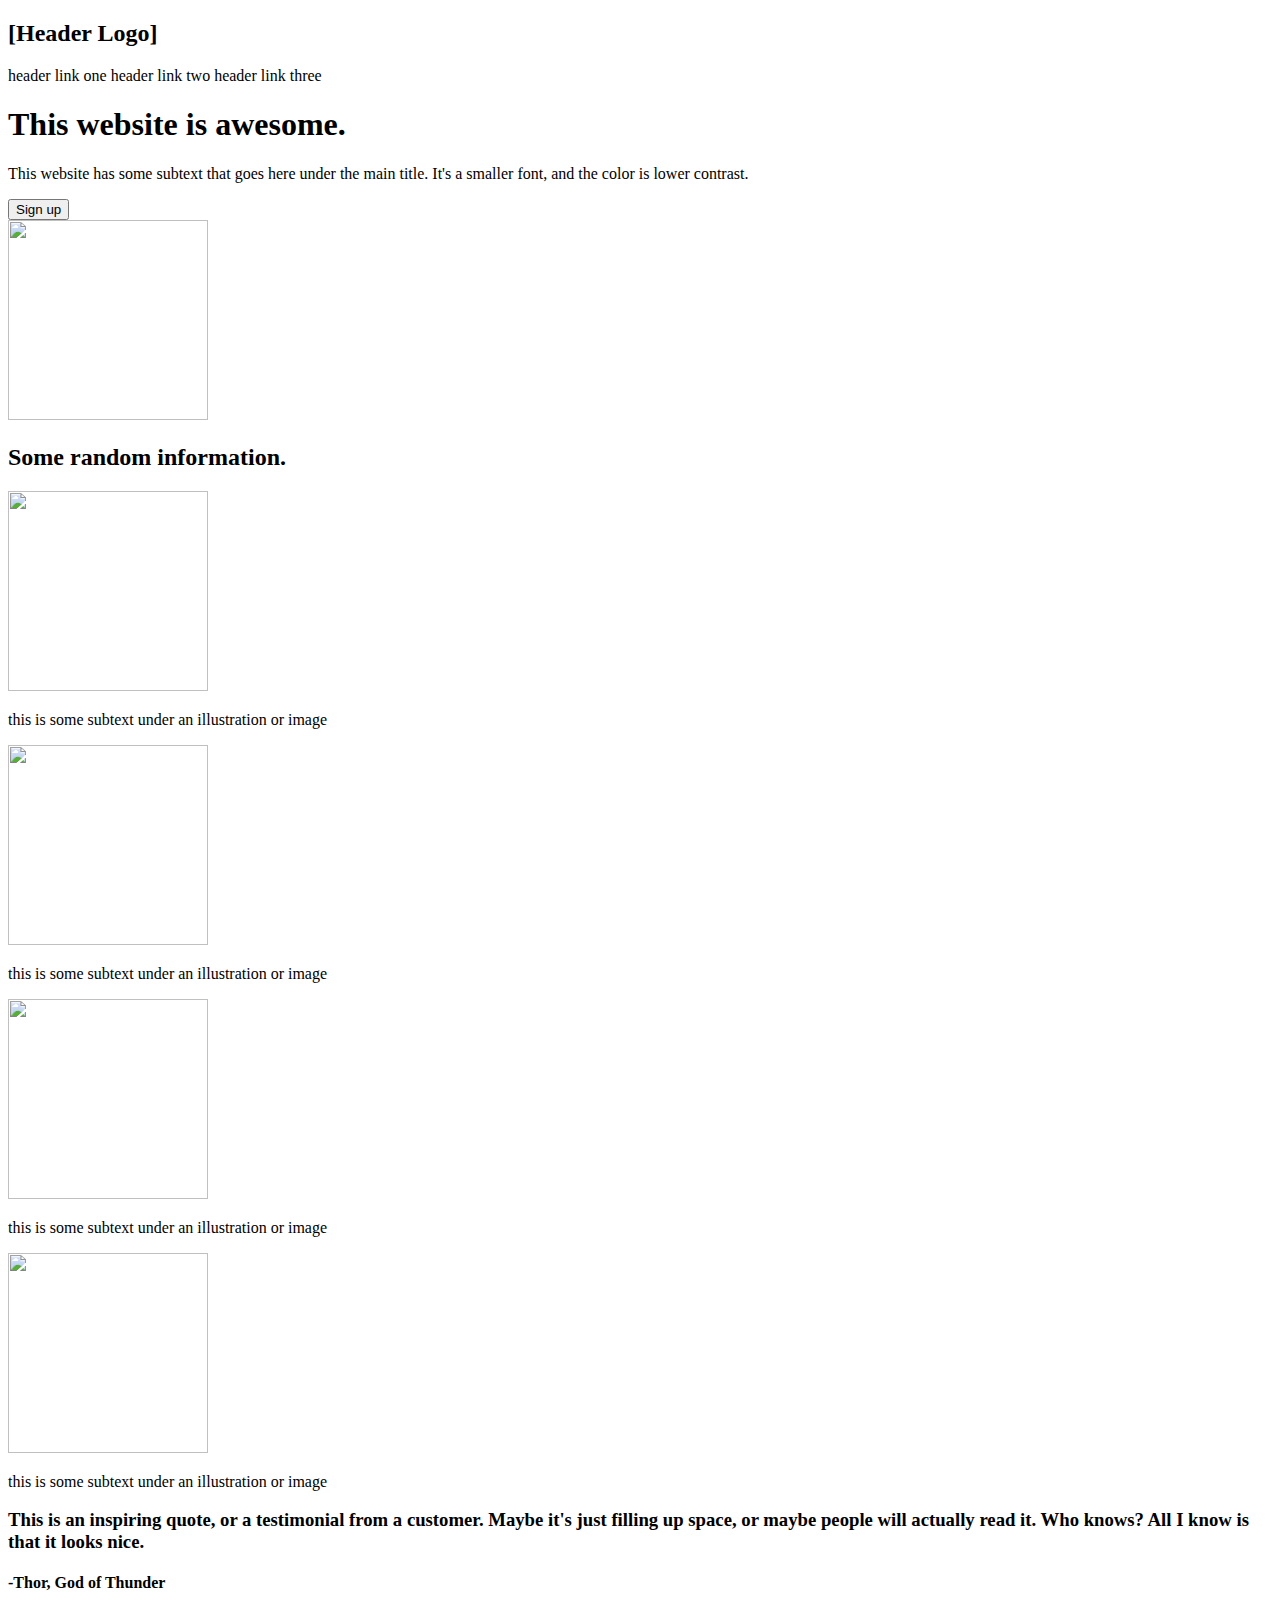
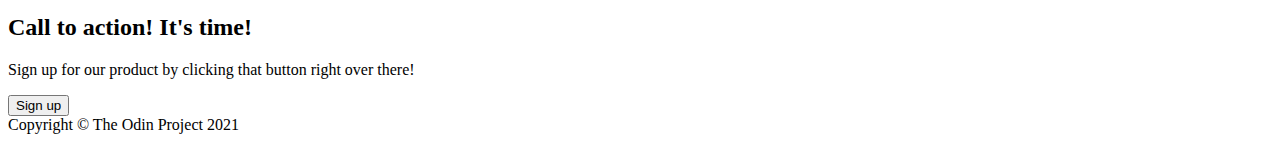
==== index.html @ 1767ffaf "Add a placeholder image from pexels and placeholder width and height in CSS" ====
<!DOCTYPE html>
<html lang="en">

<head>
    <meta charset="UTF-8">
    <meta name="viewport" content="width=device-width, initial-scale=1.0">
    <title>Foundations Landing Page Project</title>
    <link href="style.css" rel="stylesheet">
</head>

<body>
    <header>
        <h2>[Header Logo]</h2>
        <a>header link one</a>
        <a>header link two</a>
        <a>header link three</a>
    </header>

    <div class="hero-text">
        <div>
            <h1>This website is awesome.</h1>
            <p>This website has some subtext that goes here under the main title.
                It's a smaller font, and the color is lower contrast.
            </p>
            <button>Sign up</button>
        </div>
        <img src="https://www.pexels.com/photo/man-playing-with-dogs-on-a-beach-19597529/">
    </div>

    <div class="information">
        <h2>Some random information.</h2>
        <div class="wrapper">
            <div>
                <img src="https://www.pexels.com/photo/man-playing-with-dogs-on-a-beach-19597529/">
                <p>this is some subtext under an illustration or image</p>
            </div>
            <div>
                <img src="https://www.pexels.com/photo/man-playing-with-dogs-on-a-beach-19597529/">
                <p>this is some subtext under an illustration or image</p>
            </div>
            <div>
                <img src="https://www.pexels.com/photo/man-playing-with-dogs-on-a-beach-19597529/">
                <p>this is some subtext under an illustration or image</p>
            </div>
            <div>
                <img src="https://www.pexels.com/photo/man-playing-with-dogs-on-a-beach-19597529/">
                <p>this is some subtext under an illustration or image</p>
            </div>
        </div>
    </div>

    <div class="quote">
        <h3>This is an inspiring quote, or a testimonial from a customer. 
            Maybe it's just filling up space, or maybe people will actually
            read it. Who knows? All I know is that it looks nice.
        </h3>
        <h4>-Thor, God of Thunder</h4>
    </div>

    <div class="call-to-action">
        <section>
            <h2>Call to action! It's time!</h2>
            <p>Sign up for our product by clicking that button right over there!</p>
        </section>
        <button>Sign up</button>
    </div>

    <footer>Copyright © The Odin Project 2021</footer>

</body>

</html>
---- style.css ----
.hero-text {

}

img {
    width: 200px;
    height: 200px;
}
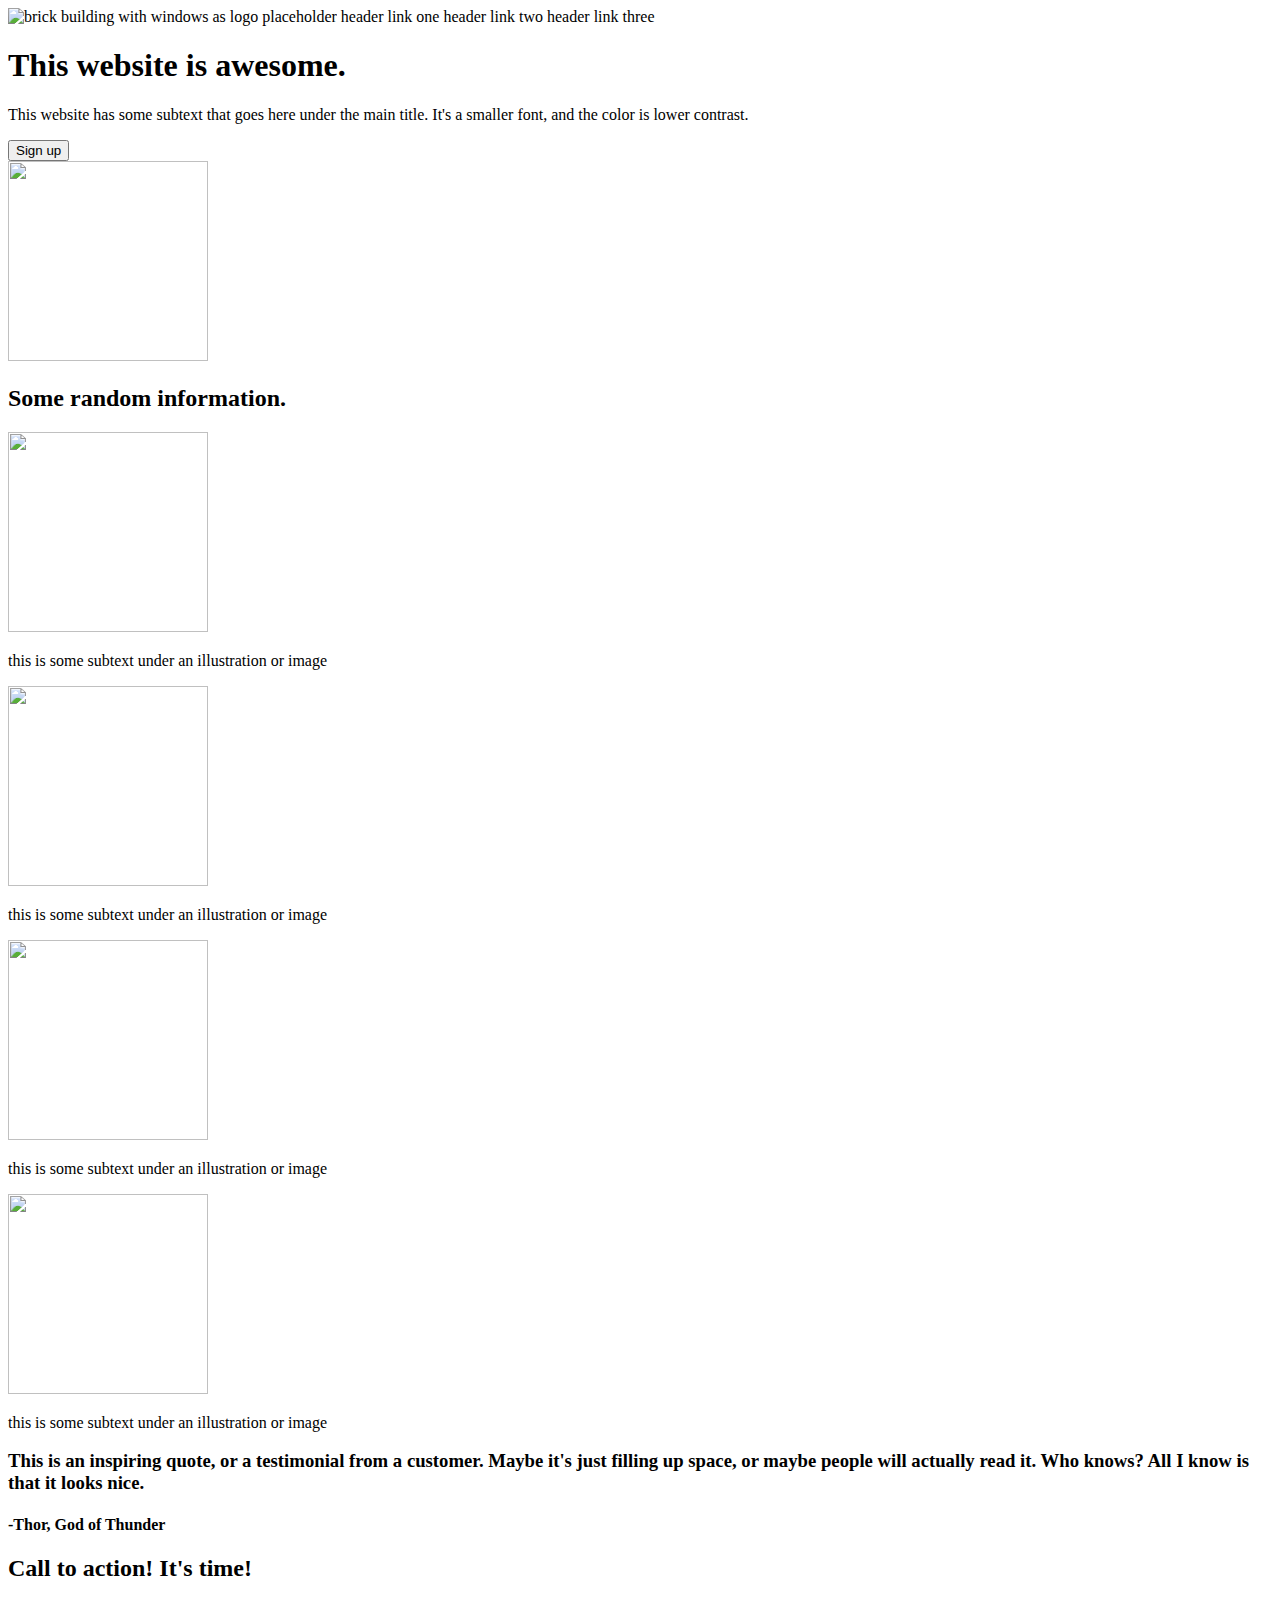
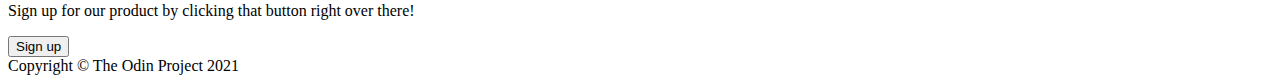
==== commit ae0c601f: "Add image as header logo, credit photographer in README" ====
--- a/index.html
+++ b/index.html
@@ -10,7 +10,7 @@
 
 <body>
     <header>
-        <h2>[Header Logo]</h2>
+        <img src="https://images.pexels.com/photos/8457040/pexels-photo-8457040.jpeg" alt="brick building with windows as logo placeholder">
         <a>header link one</a>
         <a>header link two</a>
         <a>header link three</a>
@@ -24,26 +24,26 @@
             </p>
             <button>Sign up</button>
         </div>
-        <img src="https://www.pexels.com/photo/man-playing-with-dogs-on-a-beach-19597529/">
+        <img src="https://images.pexels.com/photos/19597529/pexels-photo-19597529/free-photo-of-man-playing-with-dogs-on-a-beach.jpeg">
     </div>
 
     <div class="information">
         <h2>Some random information.</h2>
         <div class="wrapper">
             <div>
-                <img src="https://www.pexels.com/photo/man-playing-with-dogs-on-a-beach-19597529/">
+                <img src="https://images.pexels.com/photos/19597529/pexels-photo-19597529/free-photo-of-man-playing-with-dogs-on-a-beach.jpeg">
                 <p>this is some subtext under an illustration or image</p>
             </div>
             <div>
-                <img src="https://www.pexels.com/photo/man-playing-with-dogs-on-a-beach-19597529/">
+                <img src="https://images.pexels.com/photos/19597529/pexels-photo-19597529/free-photo-of-man-playing-with-dogs-on-a-beach.jpeg">
                 <p>this is some subtext under an illustration or image</p>
             </div>
             <div>
-                <img src="https://www.pexels.com/photo/man-playing-with-dogs-on-a-beach-19597529/">
+                <img src="https://images.pexels.com/photos/19597529/pexels-photo-19597529/free-photo-of-man-playing-with-dogs-on-a-beach.jpeg">
                 <p>this is some subtext under an illustration or image</p>
             </div>
             <div>
-                <img src="https://www.pexels.com/photo/man-playing-with-dogs-on-a-beach-19597529/">
+                <img src="https://images.pexels.com/photos/19597529/pexels-photo-19597529/free-photo-of-man-playing-with-dogs-on-a-beach.jpeg">
                 <p>this is some subtext under an illustration or image</p>
             </div>
         </div>
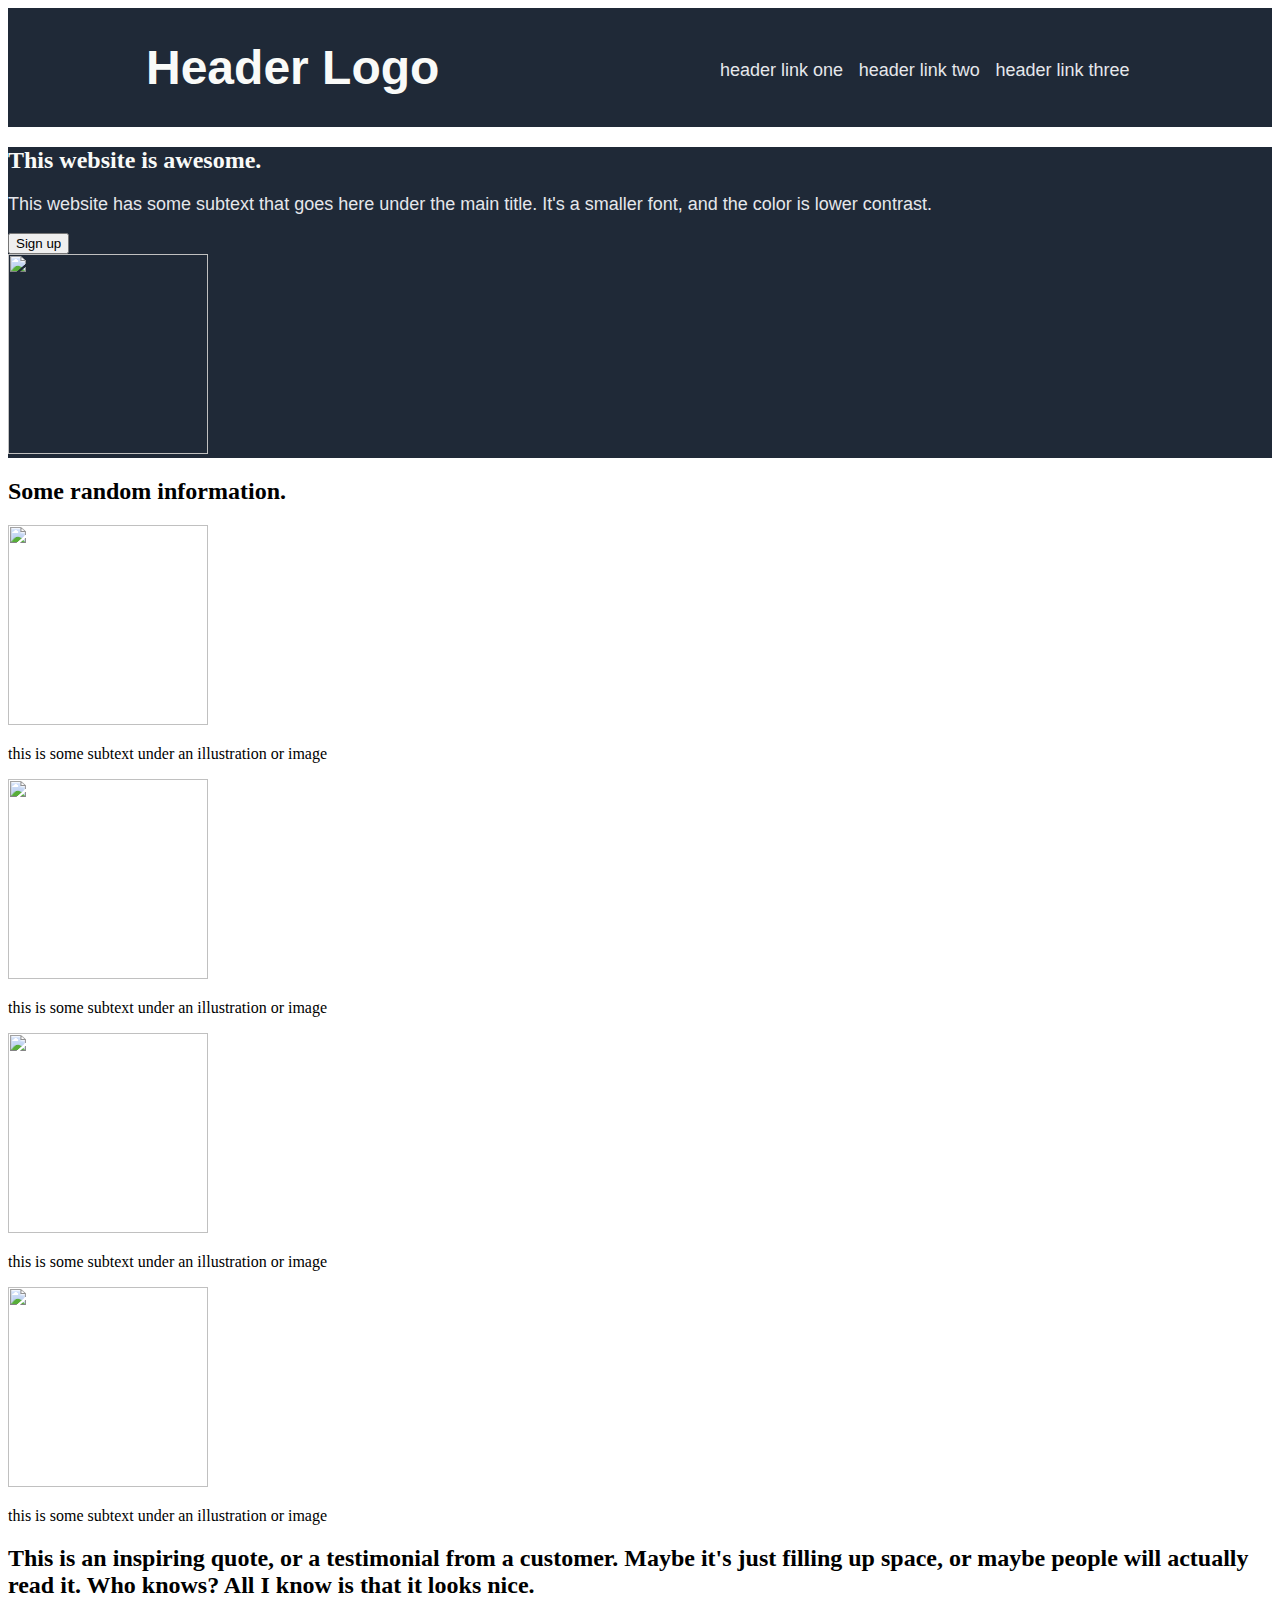
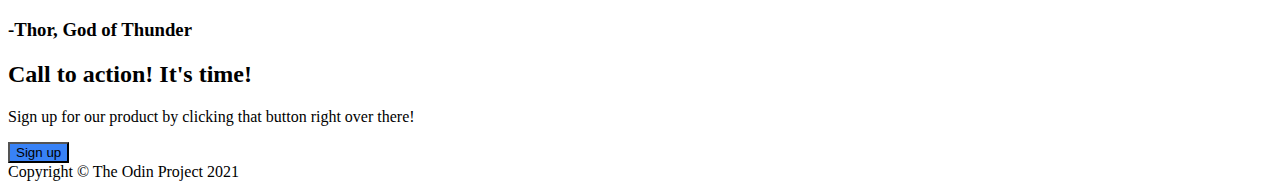
==== commit 5110b75a: "Attempt header, make header logo text" ====
--- a/index.html
+++ b/index.html
@@ -10,15 +10,17 @@
 
 <body>
     <header>
-        <img src="https://images.pexels.com/photos/8457040/pexels-photo-8457040.jpeg" alt="brick building with windows as logo placeholder">
-        <a>header link one</a>
-        <a>header link two</a>
-        <a>header link three</a>
+        <h1>Header Logo</h1>
+        <div class="wrapper">
+            <a>header link one</a>
+            <a>header link two</a>
+            <a>header link three</a>
+        </div>
     </header>
 
     <div class="hero-text">
         <div>
-            <h1>This website is awesome.</h1>
+            <h2>This website is awesome.</h2>
             <p>This website has some subtext that goes here under the main title.
                 It's a smaller font, and the color is lower contrast.
             </p>
@@ -50,11 +52,11 @@
     </div>
 
     <div class="quote">
-        <h3>This is an inspiring quote, or a testimonial from a customer. 
+        <h2>This is an inspiring quote, or a testimonial from a customer. 
             Maybe it's just filling up space, or maybe people will actually
             read it. Who knows? All I know is that it looks nice.
-        </h3>
-        <h4>-Thor, God of Thunder</h4>
+        </h2>
+        <h3>-Thor, God of Thunder</h3>
     </div>
 
     <div class="call-to-action">
--- a/style.css
+++ b/style.css
@@ -1,5 +1,42 @@
+header {
+    background-color: #1F2937;
+    font: 24px Roboto, sans-serif;
+    color: #F9FAF8;
+    display: flex;
+    justify-content: space-around;
+    align-items: center;
+}
+
+header a {
+    font: 18px Roboto, sans-serif;
+    color: #E5E7EB;
+    padding: .25em;
+}
+
 .hero-text {
+    background-color: #1F2937;
+}
 
+.hero-text h2 {
+    font: extra-bold 48px Roboto, sans-serif;
+    color: #F9FAF8;
+}
+
+.hero-text p {
+    font: 18px Roboto, sans-serif;
+    color: #E5E7EB;
+}
+
+.information {
+
+}
+
+.quote {
+
+}
+
+.call-to-action button {
+    background-color: #3882F6;
 }
 
 img {
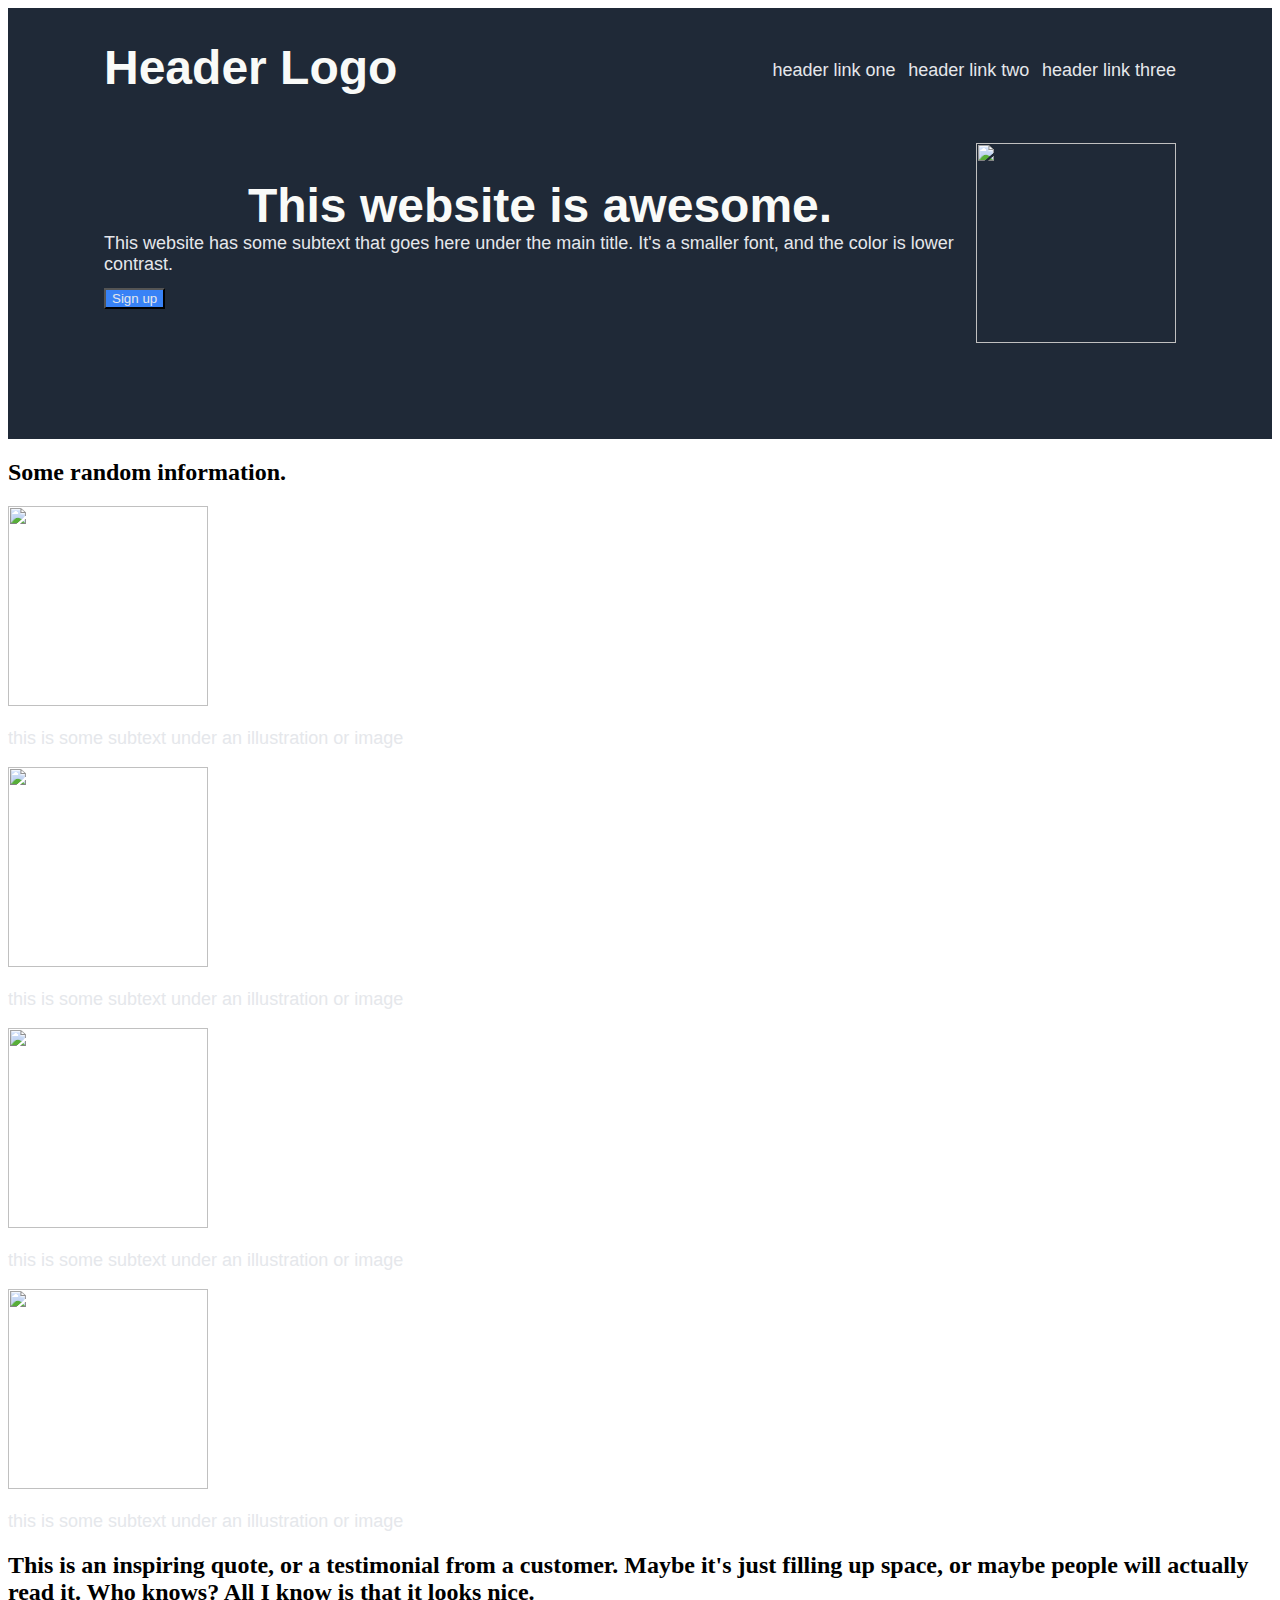
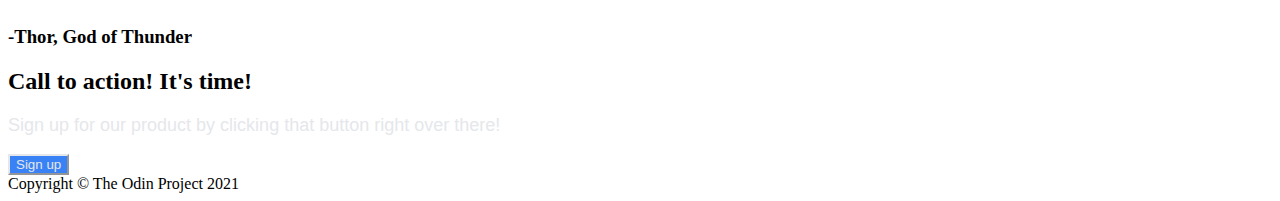
==== commit 6c383d00: "Continue downward from the top, work on hero-text area" ====
--- a/index.html
+++ b/index.html
@@ -19,7 +19,7 @@
     </header>
 
     <div class="hero-text">
-        <div>
+        <div class="wrapper">
             <h2>This website is awesome.</h2>
             <p>This website has some subtext that goes here under the main title.
                 It's a smaller font, and the color is lower contrast.
--- a/style.css
+++ b/style.css
@@ -3,29 +3,58 @@
     font: 24px Roboto, sans-serif;
     color: #F9FAF8;
     display: flex;
-    justify-content: space-around;
+    justify-content: space-between;
     align-items: center;
+    padding: 0 6rem;
+}
+
+a, p {
+    font: 18px Roboto, sans-serif;
+    color: #E5E7EB;
 }
 
 header a {
-    font: 18px Roboto, sans-serif;
-    color: #E5E7EB;
-    padding: .25em;
+    margin: 0 3px;
+}
+
+/* Select first element only */
+header .wrapper a:nth-child(-n + 1) {
+    margin-left: 0;
+}
+
+/* Select last element only */
+header .wrapper a:nth-last-child(-n + 1) {
+    margin-right: 0;
 }
 
 .hero-text {
     background-color: #1F2937;
+    display: flex;
+    justify-content: space-between;
+    padding: 1em 6rem 6em;
+}
+
+.hero-text .wrapper {
+    display: flex;
+    flex-direction: column;
+    justify-content: center;
+    align-items: flex-start;
 }
 
 .hero-text h2 {
-    font: extra-bold 48px Roboto, sans-serif;
+    font: 800 48px Roboto, sans-serif;
     color: #F9FAF8;
+    margin: 0 auto;
 }
 
 .hero-text p {
-    font: 18px Roboto, sans-serif;
-    color: #E5E7EB;
+    margin: 0 auto;
 }
+
+.hero-text button {
+    margin: 1em auto 0 0;
+}
+
 
 .information {
 
@@ -35,8 +64,14 @@
 
 }
 
+button {
+    background-color: #3882F6;
+    color: #E5E7EB;
+}
+
 .call-to-action button {
     background-color: #3882F6;
+    border-color: #E5E7EB;
 }
 
 img {
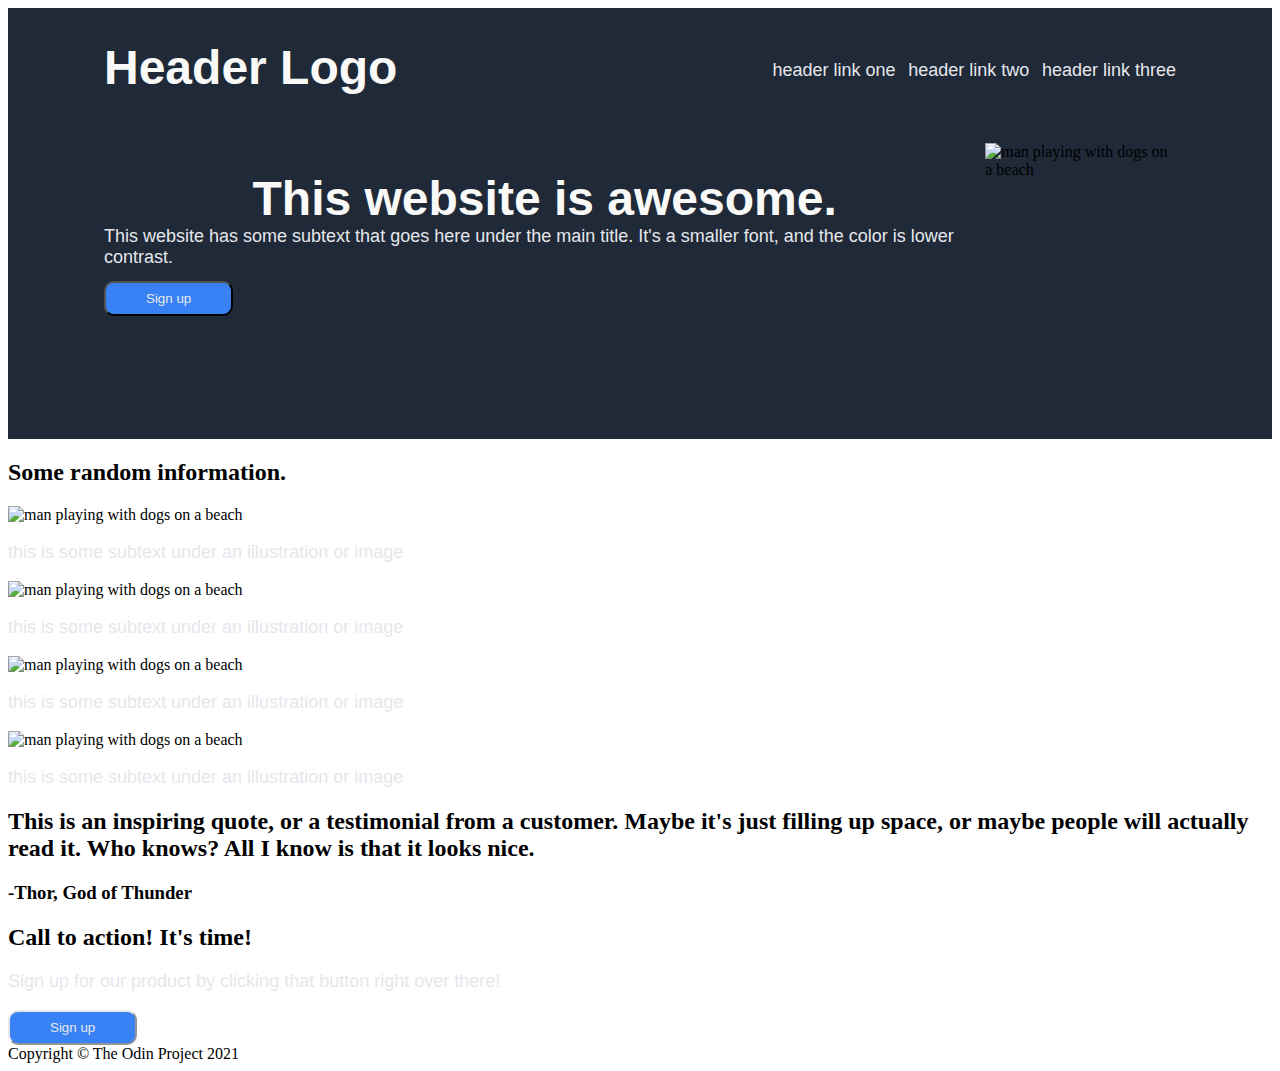
==== commit 757e0e17: "Adjust button appearance, add rounding and padding for size and shape" ====
--- a/index.html
+++ b/index.html
@@ -26,26 +26,26 @@
             </p>
             <button>Sign up</button>
         </div>
-        <img src="https://images.pexels.com/photos/19597529/pexels-photo-19597529/free-photo-of-man-playing-with-dogs-on-a-beach.jpeg">
+        <img src="https://images.pexels.com/photos/19597529/pexels-photo-19597529/free-photo-of-man-playing-with-dogs-on-a-beach.jpeg" alt="man playing with dogs on a beach">
     </div>
 
     <div class="information">
         <h2>Some random information.</h2>
         <div class="wrapper">
             <div>
-                <img src="https://images.pexels.com/photos/19597529/pexels-photo-19597529/free-photo-of-man-playing-with-dogs-on-a-beach.jpeg">
+                <img src="https://images.pexels.com/photos/19597529/pexels-photo-19597529/free-photo-of-man-playing-with-dogs-on-a-beach.jpeg" alt="man playing with dogs on a beach">
                 <p>this is some subtext under an illustration or image</p>
             </div>
             <div>
-                <img src="https://images.pexels.com/photos/19597529/pexels-photo-19597529/free-photo-of-man-playing-with-dogs-on-a-beach.jpeg">
+                <img src="https://images.pexels.com/photos/19597529/pexels-photo-19597529/free-photo-of-man-playing-with-dogs-on-a-beach.jpeg" alt="man playing with dogs on a beach">
                 <p>this is some subtext under an illustration or image</p>
             </div>
             <div>
-                <img src="https://images.pexels.com/photos/19597529/pexels-photo-19597529/free-photo-of-man-playing-with-dogs-on-a-beach.jpeg">
+                <img src="https://images.pexels.com/photos/19597529/pexels-photo-19597529/free-photo-of-man-playing-with-dogs-on-a-beach.jpeg" alt="man playing with dogs on a beach">
                 <p>this is some subtext under an illustration or image</p>
             </div>
             <div>
-                <img src="https://images.pexels.com/photos/19597529/pexels-photo-19597529/free-photo-of-man-playing-with-dogs-on-a-beach.jpeg">
+                <img src="https://images.pexels.com/photos/19597529/pexels-photo-19597529/free-photo-of-man-playing-with-dogs-on-a-beach.jpeg" alt="man playing with dogs on a beach">
                 <p>this is some subtext under an illustration or image</p>
             </div>
         </div>
--- a/style.css
+++ b/style.css
@@ -51,6 +51,15 @@
     margin: 0 auto;
 }
 
+button {
+    background-color: #3882F6;
+    color: #E5E7EB;
+    padding: 5px 40px;
+    border-radius: 10px;
+    min-width: 100px;
+    min-height: 35px;
+}
+
 .hero-text button {
     margin: 1em auto 0 0;
 }
@@ -64,13 +73,7 @@
 
 }
 
-button {
-    background-color: #3882F6;
-    color: #E5E7EB;
-}
-
 .call-to-action button {
-    background-color: #3882F6;
     border-color: #E5E7EB;
 }
 
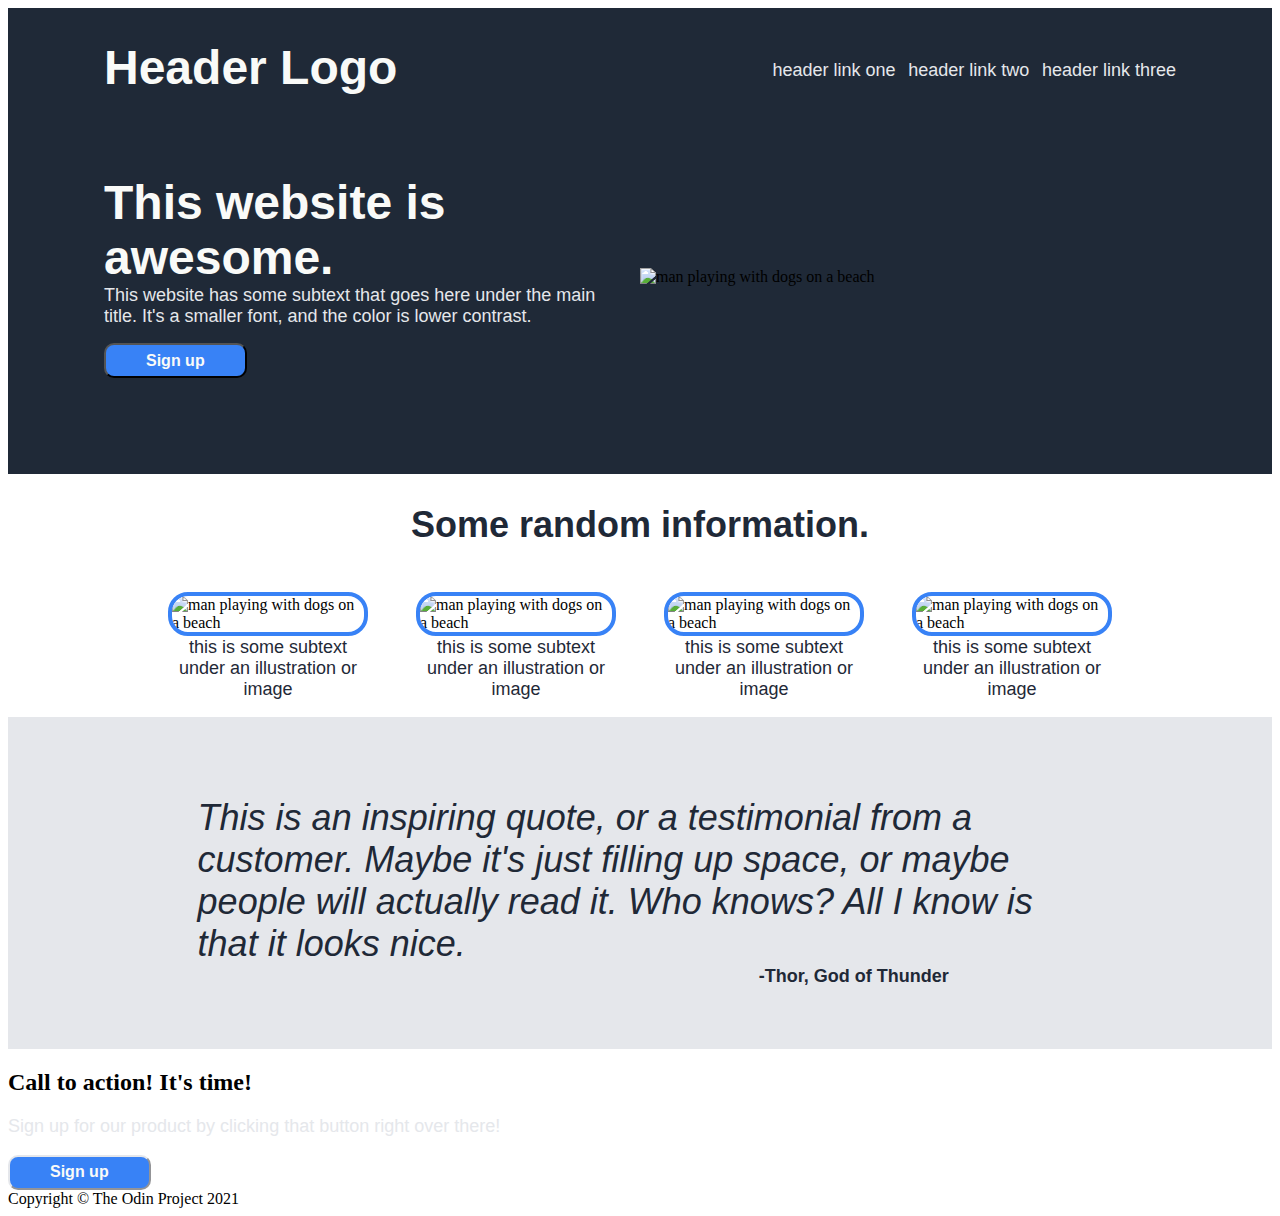
==== commit 76d08598: "Attempt quote section, adjust hero-text area justify to match header" ====
--- a/index.html
+++ b/index.html
@@ -32,19 +32,19 @@
     <div class="information">
         <h2>Some random information.</h2>
         <div class="wrapper">
-            <div>
+            <div class="info-card">
                 <img src="https://images.pexels.com/photos/19597529/pexels-photo-19597529/free-photo-of-man-playing-with-dogs-on-a-beach.jpeg" alt="man playing with dogs on a beach">
                 <p>this is some subtext under an illustration or image</p>
             </div>
-            <div>
+            <div class="info-card">
                 <img src="https://images.pexels.com/photos/19597529/pexels-photo-19597529/free-photo-of-man-playing-with-dogs-on-a-beach.jpeg" alt="man playing with dogs on a beach">
                 <p>this is some subtext under an illustration or image</p>
             </div>
-            <div>
+            <div class="info-card">
                 <img src="https://images.pexels.com/photos/19597529/pexels-photo-19597529/free-photo-of-man-playing-with-dogs-on-a-beach.jpeg" alt="man playing with dogs on a beach">
                 <p>this is some subtext under an illustration or image</p>
             </div>
-            <div>
+            <div class="info-card">
                 <img src="https://images.pexels.com/photos/19597529/pexels-photo-19597529/free-photo-of-man-playing-with-dogs-on-a-beach.jpeg" alt="man playing with dogs on a beach">
                 <p>this is some subtext under an illustration or image</p>
             </div>
--- a/style.css
+++ b/style.css
@@ -31,31 +31,41 @@
     background-color: #1F2937;
     display: flex;
     justify-content: space-between;
-    padding: 1em 6rem 6em;
+    padding: 3em 6rem 6em;
 }
 
 .hero-text .wrapper {
     display: flex;
     flex-direction: column;
-    justify-content: center;
-    align-items: flex-start;
+    justify-content: space-between;
+    align-content: center;
 }
 
 .hero-text h2 {
     font: 800 48px Roboto, sans-serif;
     color: #F9FAF8;
-    margin: 0 auto;
+    margin: 0 auto 0 0;
 }
 
 .hero-text p {
     margin: 0 auto;
 }
 
+.hero-text img {
+    min-width: 50%;
+    min-height: 20%;
+    max-height: 400px;
+    object-fit: contain;
+    object-position: right center;
+    margin: auto 0 auto 1em;
+}
+
 button {
     background-color: #3882F6;
-    color: #E5E7EB;
+    color: #F9FAF8;
     padding: 5px 40px;
     border-radius: 10px;
+    font: bold 16px Roboto, sans-serif;
     min-width: 100px;
     min-height: 35px;
 }
@@ -64,20 +74,58 @@
     margin: 1em auto 0 0;
 }
 
+.information h2 {
+    font: 800 36px Roboto, sans-serif;
+    color: #1F2937;
+    text-align: center;
+}
 
-.information {
+.information .wrapper {
+    display: flex;
+    justify-content: center;
+    flex-wrap: nowrap;
+}
 
+.info-card {
+    min-width: 100px;
+    max-width: 200px;
+    margin: 1em 1.5em;
+}
+
+.information p {
+    color: #1F2937;
+    text-align: center;
+    margin: 1px;
+}
+
+.information img {
+    aspect-ratio: 1 / 1;
+    max-width: 100%;
+    object-fit: cover;
+    border-radius: 20px;
+    border: 4px solid #3882F6;
 }
 
 .quote {
+    background-color: #E5E7EB;
+    padding: 5rem 15% 0;
+}
 
+.quote h2 {
+    font: italic 300 36px Roboto, sans-serif;
+    color: #1F2937;
+    margin: 0;
+}
+
+.quote h3 {
+    text-align: right;
+    color: #1F2937;
+    font: bold 18px Roboto, sans-serif;
+    padding: 0 15% calc(5rem - 1em) 0;
+    margin: 1px;
 }
 
 .call-to-action button {
     border-color: #E5E7EB;
 }
 
-img {
-    width: 200px;
-    height: 200px;
-}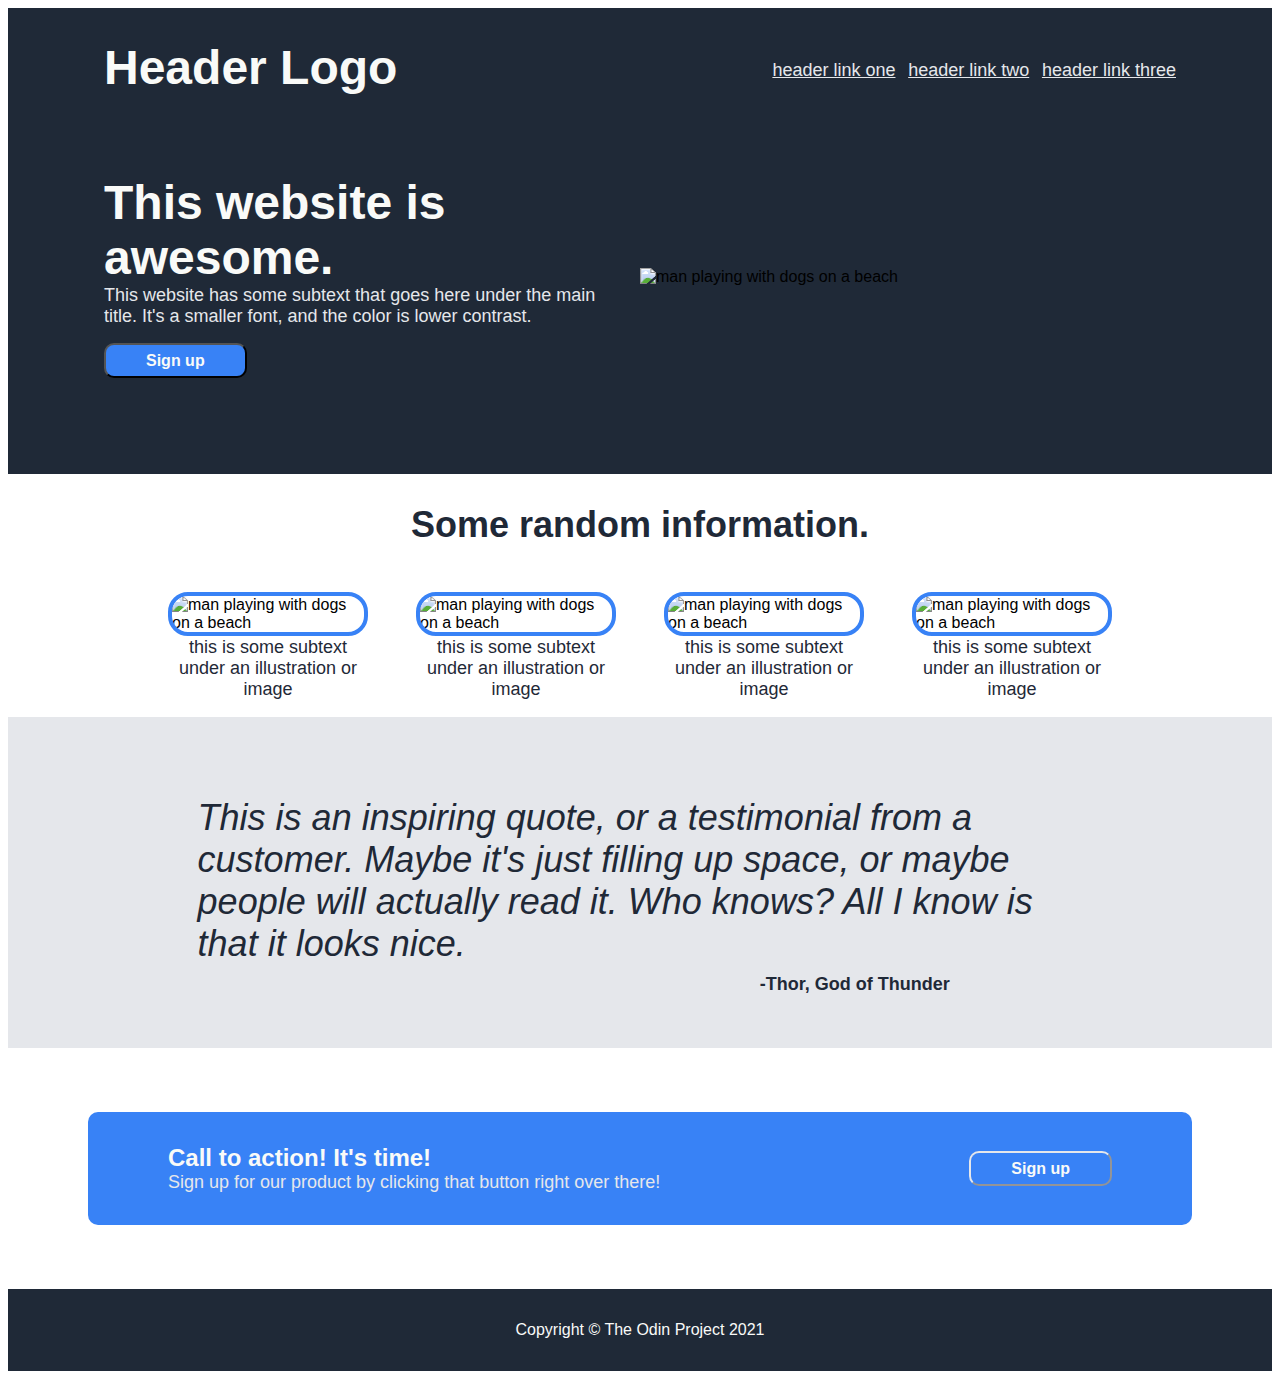
==== commit d18b74e3: "Add other pages and link to them from the landing page." ====
--- a/index.html
+++ b/index.html
@@ -12,9 +12,9 @@
     <header>
         <h1>Header Logo</h1>
         <div class="wrapper">
-            <a>header link one</a>
-            <a>header link two</a>
-            <a>header link three</a>
+            <a href="pages/page-one.html">header link one</a>
+            <a href="pages/page-two.html">header link two</a>
+            <a href="pages/page-three.html">header link three</a>
         </div>
     </header>
 
--- a/style.css
+++ b/style.css
@@ -1,6 +1,10 @@
+body {
+    font-family: Roboto, sans-serif; 
+}
+
 header {
     background-color: #1F2937;
-    font: 24px Roboto, sans-serif;
+    font-size: 24px;
     color: #F9FAF8;
     display: flex;
     justify-content: space-between;
@@ -31,6 +35,7 @@
     background-color: #1F2937;
     display: flex;
     justify-content: space-between;
+    align-items: center;
     padding: 3em 6rem 6em;
 }
 
@@ -121,11 +126,36 @@
     text-align: right;
     color: #1F2937;
     font: bold 18px Roboto, sans-serif;
-    padding: 0 15% calc(5rem - 1em) 0;
-    margin: 1px;
+    padding: 0 15% calc(5rem - 1.5em) 0;
+    margin-top: .5em;
+}
+
+.call-to-action {
+    background-color: #3882F6;
+    display: flex;
+    justify-content: space-between;
+    align-items: center;
+    color: #F9FAF8;
+    padding: 2em 5em;
+    margin: 4em 5em;
+    border-radius: 10px;
+}
+
+.call-to-action h2, p {
+    margin: 0;
+}
+
+.call-to-action p {
+    color: #E5E7EB;
 }
 
 .call-to-action button {
     border-color: #E5E7EB;
 }
 
+footer {
+    background-color: #1F2937;
+    text-align: center;
+    color: #F9FAF8;
+    padding: 2em;
+}